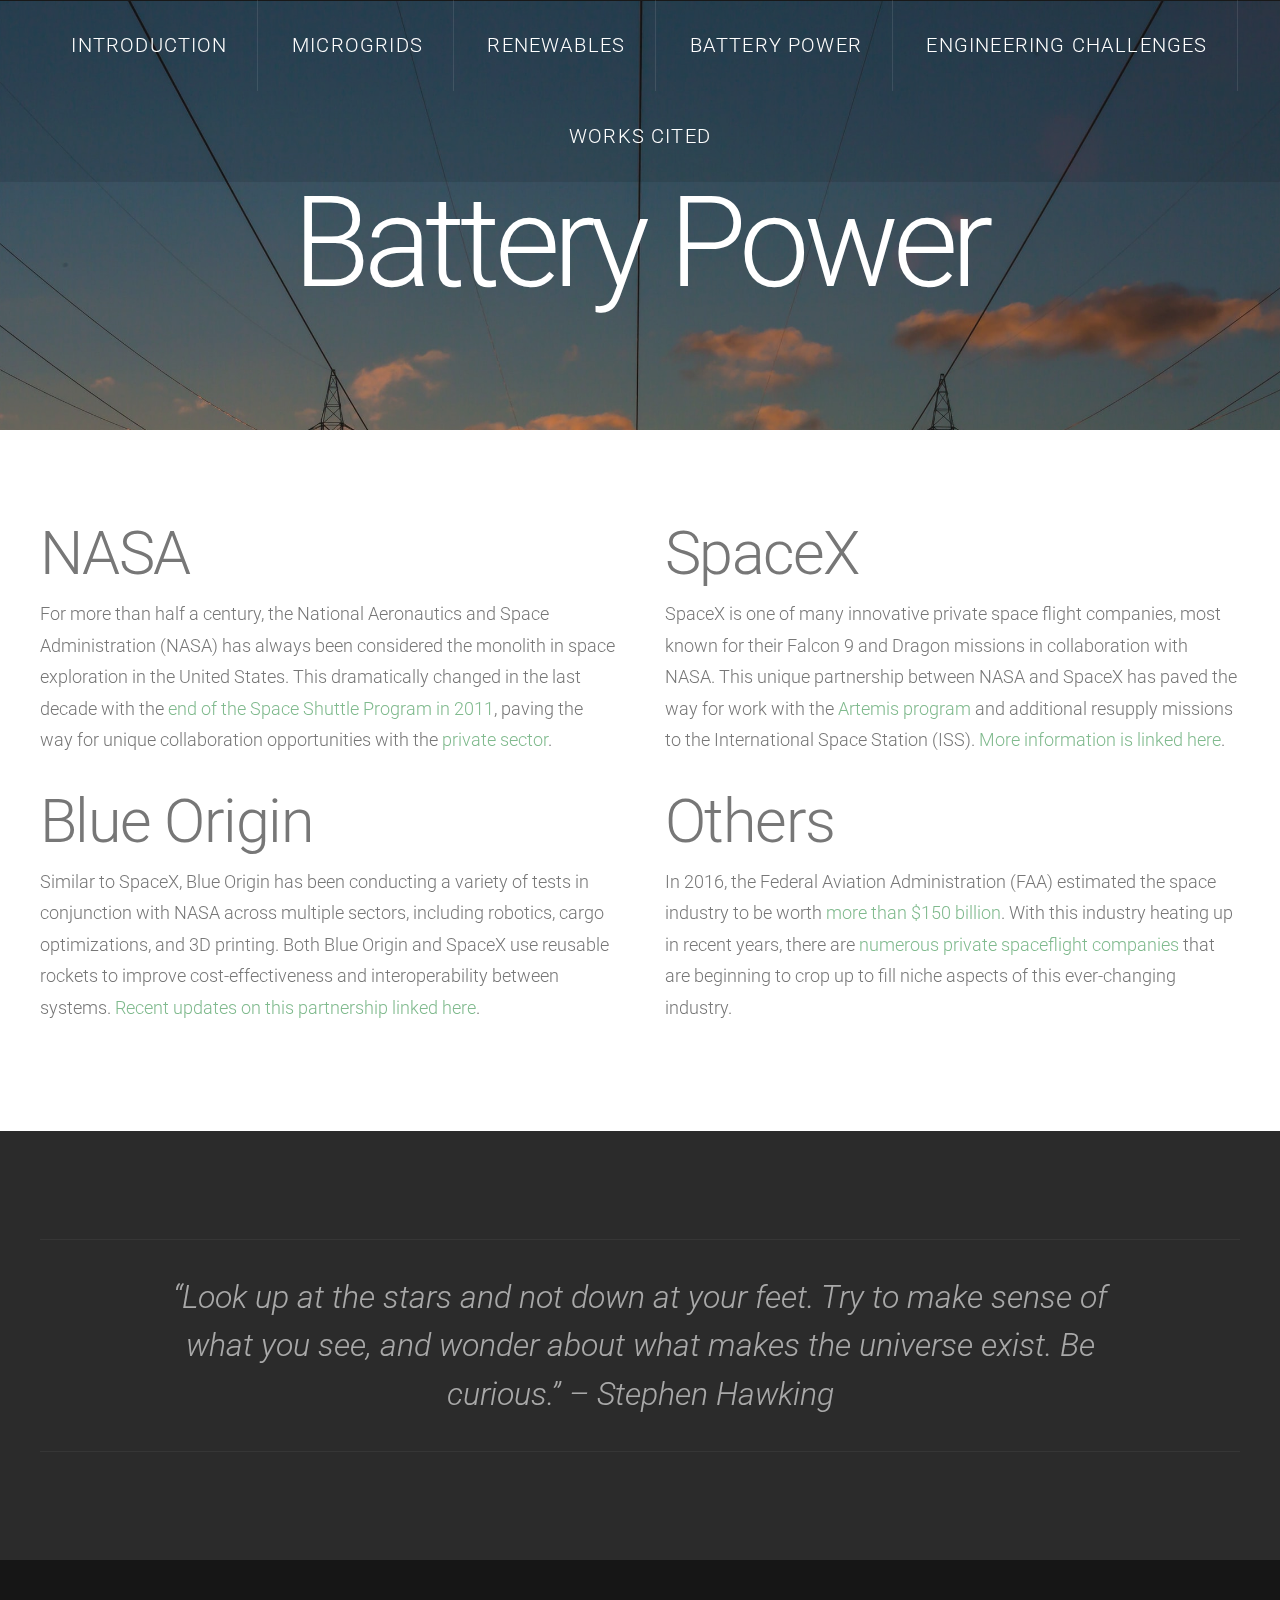
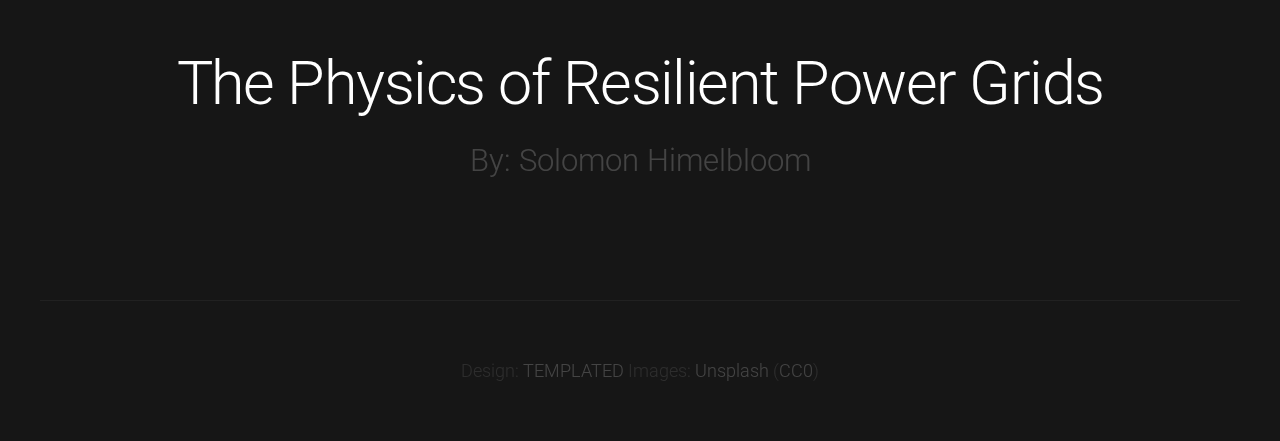
==== battery-power.html @ cf0d6ac6 "refactor: website navigation & page titles" ====
<!DOCTYPE HTML>
<!--
	Linear by TEMPLATED
    templated.co @templatedco
    Released for free under the Creative Commons Attribution 3.0 license (templated.co/license)
-->
<html>
	<head>
		<title>Battery Power</title>
		<meta http-equiv="content-type" content="text/html; charset=utf-8" />
		<meta name="description" content="" />
		<meta name="keywords" content="" />
		<link href='http://fonts.googleapis.com/css?family=Roboto:400,100,300,700,500,900' rel='stylesheet' type='text/css'>
		<script src="http://ajax.googleapis.com/ajax/libs/jquery/1.11.0/jquery.min.js"></script>
		<script src="js/skel.min.js"></script>
		<script src="js/skel-panels.min.js"></script>
		<script src="js/init.js"></script>
		<noscript>
			<link rel="stylesheet" href="css/skel-noscript.css" />
			<link rel="stylesheet" href="css/style.css" />
			<link rel="stylesheet" href="css/style-desktop.css" />
		</noscript>
	</head>
	<body>

	<!-- Header -->
		<div id="header">
			<div id="nav-wrapper"> 
				<!-- Nav -->
				<nav id="nav">
					<ul>
						<li><a href="index.html">Introduction</a></li>
						<li><a href="microgrids.html">Microgrids</a></li>
						<li><a href="renewables.html">Renewables</a></li>
						<li class="active"><a href="battery-power.html">Battery Power</a></li>
						<li><a href="engineering-challenges.html">Engineering Challenges</a></li>
						<li><a href="works-cited.html">Works Cited</a></li>
					</ul>
				</nav>
			</div>
			<div class="container"> 
				
				<!-- Logo -->
				<div id="logo">
					<h1><a href="#">Battery Power</a></h1>
					<!-- <span class="tag">By TEMPLATED</span> -->
				</div>
			</div>
		</div>
	<!-- Header --> 

	<!-- Main -->
	<div id="main">
		<div id="content" class="container">

			<div class="row">
				<section class="6u">
					<header>
						<h2><a href="https://www.nasa.gov/">NASA</a></h2>
					</header>
					<p>For more than half a century, the National Aeronautics and Space Administration (NASA) has always been considered the monolith in space exploration in the United States. This dramatically changed in the last decade with the <a href="https://www.space.com/12804-nasa-space-shuttle-program-officially-ends.html">end of the Space Shuttle Program in 2011</a>, paving the way for unique collaboration opportunities with the <a href="https://www.space.com/42113-nasa-future-private-spaceflight.html">private sector</a>.</p>
				</section>				
				<section class="6u">
					<header>
						<h2><a href="https://www.spacex.com/">SpaceX</a></h2>
					</header>
					<p>SpaceX is one of many innovative private space flight companies, most known for their Falcon 9 and Dragon missions in collaboration with NASA. This unique partnership between NASA and SpaceX has paved the way for work with the <a href="https://www.nasa.gov/specials/artemis/">Artemis program</a> and additional resupply missions to the International Space Station (ISS). <a href="https://scifli.larc.nasa.gov/past-missions/spacex-collaboration/">More information is linked here</a>.</p>
				</section>				
			</div>

			<div class="row">
				<section class="6u">
					<header>
						<h2><a href="https://www.blueorigin.com/">Blue Origin</a></h2>
					</header>
					<p>Similar to SpaceX, Blue Origin has been conducting a variety of tests in conjunction with NASA across multiple sectors, including robotics, cargo optimizations, and 3D printing. Both Blue Origin and SpaceX use reusable rockets to improve cost-effectiveness and interoperability between systems. <a href="https://techcrunch.com/2020/11/09/nasa-partners-with-spacex-rocket-lab-blue-origin-and-others-for-test-flights-and-research/">Recent updates on this partnership linked here</a>.</p>
				</section>				
				<section class="6u">
					<header>
						<h2><a href="https://en.wikipedia.org/wiki/List_of_private_spaceflight_companies">Others</a></h2>
					</header>
					<p> In 2016, the Federal Aviation Administration (FAA) estimated the space industry to be worth <a href="https://apps.bea.gov/scb/2019/12-december/1219-commercial-space.htm">more than $150 billion</a>. With this industry heating up in recent years, there are <a href="https://en.wikipedia.org/wiki/List_of_private_spaceflight_companies">numerous private spaceflight companies</a> that are beginning to crop up to fill niche aspects of this ever-changing industry.</p>
				</section>				
			</div>
		
		</div>
	</div>

	<!-- Tweet -->
		<div id="tweet">
			<div class="container">
				<section>
					<blockquote>&ldquo;Look up at the stars and not down at your feet. Try to make sense of what you see, and wonder about what makes the universe exist. Be curious.&rdquo; – Stephen Hawking</blockquote>
				</section>
			</div>
		</div>
	<!-- /Tweet -->

	<!-- Footer -->
		<div id="footer">
			<div class="container">
				<section>
					<header>
						<h2>The Physics of Resilient Power Grids</h2>
						<span class="byline">By: Solomon Himelbloom</span>
					</header>
				</section>
			</div>
		</div>
	<!-- /Footer -->

	<!-- Copyright -->
		<div id="copyright">
			<div class="container">
				Design: <a href="http://templated.co">TEMPLATED</a> Images: <a href="http://unsplash.com">Unsplash</a> (<a href="http://unsplash.com/cc0">CC0</a>)
			</div>
		</div>


	</body>
</html>
---- css/skel-noscript.css ----
/* Resets (http://meyerweb.com/eric/tools/css/reset/ | v2.0 | 20110126 | License: none (public domain)) */

	html,body,div,span,applet,object,iframe,h1,h2,h3,h4,h5,h6,p,blockquote,pre,a,abbr,acronym,address,big,cite,code,del,dfn,em,img,ins,kbd,q,s,samp,small,strike,strong,sub,sup,tt,var,b,u,i,center,dl,dt,dd,ol,ul,li,fieldset,form,label,legend,table,caption,tbody,tfoot,thead,tr,th,td,article,aside,canvas,details,embed,figure,figcaption,footer,header,hgroup,menu,nav,output,ruby,section,summary,time,mark,audio,video{margin:0;padding:0;border:0;font-size:100%;font:inherit;vertical-align:baseline;}article,aside,details,figcaption,figure,footer,header,hgroup,menu,nav,section{display:block;}body{line-height:1;}ol,ul{list-style:none;}blockquote,q{quotes:none;}blockquote:before,blockquote:after,q:before,q:after{content:'';content:none;}table{border-collapse:collapse;border-spacing:0;}body{-webkit-text-size-adjust:none}

/* Box Model */

	*, *:before, *:after {
		-moz-box-sizing: border-box;
		-webkit-box-sizing: border-box;
		-o-box-sizing: border-box;
		-ms-box-sizing: border-box;
		box-sizing: border-box;
	}

/* Container */

	body {
		min-width: 1200px;
	}

	.container {
		width: 1200px;
		margin-left: auto;
		margin-right: auto;
	}

	/* Modifiers */
	
		.container.small {
			width: 900px;
		}

		.container.big {
			width: 100%;
			max-width: 1500px;
			min-width: 1200px;
		}

/* Grid */

	/* Cells */

		.\31 2u { width: 100% }
		.\31 1u { width: 91.6666666667% }
		.\31 0u { width: 83.3333333333% }
		.\39 u { width: 75% }
		.\38 u { width: 66.6666666667% }
		.\37 u { width: 58.3333333333% }
		.\36 u { width: 50% }
		.\35 u { width: 41.6666666667% }
		.\34 u { width: 33.3333333333% }
		.\33 u { width: 25% }
		.\32 u { width: 16.6666666667% }
		.\31 u { width: 8.3333333333% }
		.\-11u { margin-left: 91.6666666667% }
		.\-10u { margin-left: 83.3333333333% }
		.\-9u { margin-left: 75% }
		.\-8u { margin-left: 66.6666666667% }
		.\-7u { margin-left: 58.3333333333% }
		.\-6u { margin-left: 50% }
		.\-5u { margin-left: 41.6666666667% }
		.\-4u { margin-left: 33.3333333333% }
		.\-3u { margin-left: 25% }
		.\-2u { margin-left: 16.6666666667% }
		.\-1u { margin-left: 8.3333333333% }

		.row > * {
			padding: 50px 0 0 50px;
			float: left;
			-moz-box-sizing: border-box;
			-webkit-box-sizing: border-box;
			-o-box-sizing: border-box;
			-ms-box-sizing: border-box;
			box-sizing: border-box;
		}

		.row + .row > * {
			padding-top: 50px;
		}

		.row {
			margin-left: -50px;
		}

	/* Rows */

		.row:after {
			content: '';
			display: block;
			clear: both;
			height: 0;
		}

		.row:first-child > * {
			padding-top: 0;
		}

		.row > * {
			padding-top: 0;
		}

		/* Modifiers */

			/* Flush */

				.row.flush {
					margin-left: 0;
				}

				.row.flush > * {
					padding: 0 !important;
				}

			/* Quarter */

				.row.quarter > * {
					padding: 12.5px 0 0 12.5px;
				}

				.row.quarter + .row.quarter > * {
					padding-top: 12.5px;
				}

				.row.quarter {
					margin-left: -12.5px;
				}

			/* Half */

				.row.half > * {
					padding: 25px 0 0 25px;
				}

				.row.half + .row.half > * {
					padding-top: 25px;
				}

				.row.half {
					margin-left: -25px;
				}

			/* One and (a) Half */

				.row.oneandhalf > * {
					padding: 75px 0 0 75px;
				}

				.row.oneandhalf + .row.oneandhalf > * {
					padding-top: 75px;
				}

				.row.oneandhalf {
					margin-left: -75px;
				}

			/* Double */

				.row.double > * {
					padding: 100px 0 0 100px;
				}

				.row.double + .row.double > * {
					padding-top: 100px;
				}

				.row.double {
					margin-left: -100px;
				}
---- css/style.css ----
/*
	Linear by TEMPLATED
    templated.co @templatedco
    Released for free under the Creative Commons Attribution 3.0 license (templated.co/license)
*/

@charset 'UTF-8';

@font-face{font-family:'FontAwesome';src:url('font/fontawesome-webfont.eot?v=4.0.1');src:url('font/fontawesome-webfont.eot?#iefix&v=4.0.1') format('embedded-opentype'),url('font/fontawesome-webfont.woff?v=4.0.1') format('woff'),url('font/fontawesome-webfont.ttf?v=4.0.1') format('truetype'),url('font/fontawesome-webfont.svg?v=4.0.1#fontawesomeregular') format('svg');font-weight:normal;font-style:normal}

/*********************************************************************************/
/* Basic                                                                         */
/*********************************************************************************/

	body
	{
		margin: 0;
		padding: 0;
		background: #161616;
	}

	body,input,textarea,select
	{
		font-family: 'Roboto', sans-serif;
		font-size: 13.5pt;
		font-weight: 300;
		line-height: 1.75em;
		color: #777;
	}

	h1,h2,h3,h4,h5,h6
	{
		font-weight: 300;
		color: #777;
	}
	
		h2
		{
			letter-spacing: -0.025em;
		}
	
		h1 a, h2 a, h3 a, h4 a, h5 a, h6 a
		{
			color: inherit;
			text-decoration: none;
		}
		
	strong, b
	{
		font-weight: 500;
		color: #000000;
	}
	
	em, i
	{
		font-style: italic;
	}

	a
	{
		text-decoration: none;
		color: #80BA8E;
	}
	
	a:hover
	{
		text-decoration: underline;
	}

	sub
	{
		position: relative;
		top: 0.5em;
		font-size: 0.8em;
	}
	
	sup
	{
		position: relative;
		top: -0.5em;
		font-size: 0.8em;
	}
	
	hr
	{
		border: 0;
		border-top: solid 1px #ddd;
		margin: 6em 0 0 0;
		padding: 6em 0 0 0;
	}
	
	blockquote
	{
		border-left: solid 0.5em #ddd;
		padding: 1em 0 1em 2em;
		font-style: italic;
	}
	
	p, ul, ol, dl, table
	{
		margin-bottom: 1em;
		font-size: 13.5pt;
	}

	header
	{
		margin-bottom: 1.6em;
	}
	
		header h2
		{
		}

		header .byline
		{
			display: block;
			margin: 1.5em 0 0 0;
			padding: 0 0 0.5em 0;
		}
		
	footer
	{
		margin-top: 1em;
	}

	br.clear
	{
		clear: both;
	}

	.pennant
	{
		color: #bbb;
	}

	/* Sections/Articles */
	
		section,
		article
		{
			margin-bottom: 3em;
		}
		
		section > :last-child,
		article > :last-child
		{
			margin-bottom: 0;
		}

		section:last-child,
		article:last-child
		{
			margin-bottom: 0;
		}

		.row > section,
		.row > article
		{
			margin-bottom: 0;
		}

	/* Images */

		.image
		{
			display: inline-block;
		}
		
			.image img
			{
				display: block;
				width: 100%;
			}

			.image.featured
			{
				display: block;
				width: 100%;
				margin: 0 0 2em 0;
			}
			
			.image.full
			{
				display: block;
				width: 100%;
				margin-bottom: 2em;
			}
			
			.image.left
			{
				float: left;
				margin: 0 2em 2em 0;
			}
			
			.image.centered
			{
				display: block;
				margin: 0 0 2em 0;
			}

				.image.centered img
				{
					margin: 0 auto;
					width: auto;
				}

	/* Lists */

		ul.default
		{
			margin: 0;
			padding: 0em 0em 1.5em 0em;
			list-style: none;
		}
		
			ul.default li
			{
				padding: 0.60em 0em;
				font-size: 0.95em;
				border-top: 1px solid;
				border-color: rgba(0,0,0,.1);
			}		
		
			ul.default li:first-child
			{
				padding-top: 0;
				border-top: none;
			}
	
			ul.default {
			}
		
		ul.style li {
			margin: 0;
			padding: 2em 0em 1.5em 0em;
			border-top: 1px solid;
			border-color: rgba(0,0,0,.1);
		}
		
		ul.style li:first-child
		{
			padding-top: 0;
			border-top: none;
		}
		
		ul.style img {
			float: left;
			margin-right: 20px;
		}
		
		ul.style a {
			color: #434343;
		}
		
		ul.style .posted {
			padding: 0em 0em 1em 0em;
			letter-spacing: 1px;
			text-transform: uppercase;
			font-size: 8pt;
			color: #A2A2A2;
		}
		
		ul.style .first {
			padding-top: 0px;
			border-top: none;
		}
							

	/* Buttons */
		
	.button
	{
		position: relative;
		display: inline-block;
		background: #80BA8E;
		padding: 0.8em 2em;
		text-decoration: none !important;
		font-size: 1.2em;
		font-weight: 300;
		color: #FFF !important;
		-moz-transition: color 0.35s ease-in-out, background-color 0.35s ease-in-out;
		-webkit-transition: color 0.35s ease-in-out, background-color 0.35s ease-in-out;
		-o-transition: color 0.35s ease-in-out, background-color 0.35s ease-in-out;
		-ms-transition: color 0.35s ease-in-out, background-color 0.35s ease-in-out;
		transition: color 0.35s ease-in-out, background-color 0.35s ease-in-out;
		text-align: center;
		border-radius: 0.25em;
	}

	.button:hover
	{
		background: #70AA7E;
		color: #FFF !important;
	}

/*********************************************************************************/
/* Icons                                                                         */
/* Powered by Font Awesome by Dave Gandy | http://fontawesome.io                 */
/* Licensed under the SIL OFL 1.1 (font), MIT (CSS)                              */
/*********************************************************************************/

	.fa
	{
		text-decoration: none;
	}

		.fa.solo
		{
		}
		
			.fa.solo span
			{
				display: none;
			}

		.fa:before
		{
			display:inline-block;
			font-family: FontAwesome;
			font-size: 1.25em;
			text-decoration: none;
			font-style: normal;
			font-weight: normal;
			line-height: 1;
			-webkit-font-smoothing:antialiased;
			-moz-osx-font-smoothing:grayscale;
		}

		.fa-lg{font-size:1.3333333333333333em;line-height:.75em;vertical-align:-15%}
		.fa-2x{font-size:2em}
		.fa-3x{font-size:3em}
		.fa-4x{font-size:4em}
		.fa-5x{font-size:5em}
		.fa-fw{width:1.2857142857142858em;text-align:center}
		.fa-ul{padding-left:0;margin-left:2.142857142857143em;list-style-type:none}.fa-ul>li{position:relative}
		.fa-li{position:absolute;left:-2.142857142857143em;width:2.142857142857143em;top:.14285714285714285em;text-align:center}.fa-li.fa-lg{left:-1.8571428571428572em}
		.fa-border{padding:.2em .25em .15em;border:solid .08em #eee;border-radius:.1em}
		.pull-right{float:right}
		.pull-left{float:left}
		.fa.pull-left{margin-right:.3em}
		.fa.pull-right{margin-left:.3em}
		.fa-spin{-webkit-animation:spin 2s infinite linear;-moz-animation:spin 2s infinite linear;-o-animation:spin 2s infinite linear;animation:spin 2s infinite linear}
		@-moz-keyframes spin{0%{-moz-transform:rotate(0deg)} 100%{-moz-transform:rotate(359deg)}}@-webkit-keyframes spin{0%{-webkit-transform:rotate(0deg)} 100%{-webkit-transform:rotate(359deg)}}@-o-keyframes spin{0%{-o-transform:rotate(0deg)} 100%{-o-transform:rotate(359deg)}}@-ms-keyframes spin{0%{-ms-transform:rotate(0deg)} 100%{-ms-transform:rotate(359deg)}}@keyframes spin{0%{transform:rotate(0deg)} 100%{transform:rotate(359deg)}}.fa-rotate-90{filter:progid:DXImageTransform.Microsoft.BasicImage(rotation=1);-webkit-transform:rotate(90deg);-moz-transform:rotate(90deg);-ms-transform:rotate(90deg);-o-transform:rotate(90deg);transform:rotate(90deg)}
		.fa-rotate-180{filter:progid:DXImageTransform.Microsoft.BasicImage(rotation=2);-webkit-transform:rotate(180deg);-moz-transform:rotate(180deg);-ms-transform:rotate(180deg);-o-transform:rotate(180deg);transform:rotate(180deg)}
		.fa-rotate-270{filter:progid:DXImageTransform.Microsoft.BasicImage(rotation=3);-webkit-transform:rotate(270deg);-moz-transform:rotate(270deg);-ms-transform:rotate(270deg);-o-transform:rotate(270deg);transform:rotate(270deg)}
		.fa-flip-horizontal{filter:progid:DXImageTransform.Microsoft.BasicImage(rotation=0, mirror=1);-webkit-transform:scale(-1, 1);-moz-transform:scale(-1, 1);-ms-transform:scale(-1, 1);-o-transform:scale(-1, 1);transform:scale(-1, 1)}
		.fa-flip-vertical{filter:progid:DXImageTransform.Microsoft.BasicImage(rotation=2, mirror=1);-webkit-transform:scale(1, -1);-moz-transform:scale(1, -1);-ms-transform:scale(1, -1);-o-transform:scale(1, -1);transform:scale(1, -1)}
		.fa-stack{position:relative;display:inline-block;width:2em;height:2em;line-height:2em;vertical-align:middle}
		.fa-stack-1x,.fa-stack-2x{position:absolute;left:0;width:100%;text-align:center}
		.fa-stack-1x{line-height:inherit}
		.fa-stack-2x{font-size:2em}
		.fa-inverse{color:#fff}
		.fa-glass:before{content:"\f000"}
		.fa-music:before{content:"\f001"}
		.fa-search:before{content:"\f002"}
		.fa-envelope-o:before{content:"\f003"}
		.fa-heart:before{content:"\f004"}
		.fa-star:before{content:"\f005"}
		.fa-star-o:before{content:"\f006"}
		.fa-user:before{content:"\f007"}
		.fa-film:before{content:"\f008"}
		.fa-th-large:before{content:"\f009"}
		.fa-th:before{content:"\f00a"}
		.fa-th-list:before{content:"\f00b"}
		.fa-check:before{content:"\f00c"}
		.fa-times:before{content:"\f00d"}
		.fa-search-plus:before{content:"\f00e"}
		.fa-search-minus:before{content:"\f010"}
		.fa-power-off:before{content:"\f011"}
		.fa-signal:before{content:"\f012"}
		.fa-gear:before,.fa-cog:before{content:"\f013"}
		.fa-trash-o:before{content:"\f014"}
		.fa-home:before{content:"\f015"}
		.fa-file-o:before{content:"\f016"}
		.fa-clock-o:before{content:"\f017"}
		.fa-road:before{content:"\f018"}
		.fa-download:before{content:"\f019"}
		.fa-arrow-circle-o-down:before{content:"\f01a"}
		.fa-arrow-circle-o-up:before{content:"\f01b"}
		.fa-inbox:before{content:"\f01c"}
		.fa-play-circle-o:before{content:"\f01d"}
		.fa-rotate-right:before,.fa-repeat:before{content:"\f01e"}
		.fa-refresh:before{content:"\f021"}
		.fa-list-alt:before{content:"\f022"}
		.fa-lock:before{content:"\f023"}
		.fa-flag:before{content:"\f024"}
		.fa-headphones:before{content:"\f025"}
		.fa-volume-off:before{content:"\f026"}
		.fa-volume-down:before{content:"\f027"}
		.fa-volume-up:before{content:"\f028"}
		.fa-qrcode:before{content:"\f029"}
		.fa-barcode:before{content:"\f02a"}
		.fa-tag:before{content:"\f02b"}
		.fa-tags:before{content:"\f02c"}
		.fa-book:before{content:"\f02d"}
		.fa-bookmark:before{content:"\f02e"}
		.fa-print:before{content:"\f02f"}
		.fa-camera:before{content:"\f030"}
		.fa-font:before{content:"\f031"}
		.fa-bold:before{content:"\f032"}
		.fa-italic:before{content:"\f033"}
		.fa-text-height:before{content:"\f034"}
		.fa-text-width:before{content:"\f035"}
		.fa-align-left:before{content:"\f036"}
		.fa-align-center:before{content:"\f037"}
		.fa-align-right:before{content:"\f038"}
		.fa-align-justify:before{content:"\f039"}
		.fa-list:before{content:"\f03a"}
		.fa-dedent:before,.fa-outdent:before{content:"\f03b"}
		.fa-indent:before{content:"\f03c"}
		.fa-video-camera:before{content:"\f03d"}
		.fa-picture-o:before{content:"\f03e"}
		.fa-pencil:before{content:"\f040"}
		.fa-map-marker:before{content:"\f041"}
		.fa-adjust:before{content:"\f042"}
		.fa-tint:before{content:"\f043"}
		.fa-edit:before,.fa-pencil-square-o:before{content:"\f044"}
		.fa-share-square-o:before{content:"\f045"}
		.fa-check-square-o:before{content:"\f046"}
		.fa-move:before{content:"\f047"}
		.fa-step-backward:before{content:"\f048"}
		.fa-fast-backward:before{content:"\f049"}
		.fa-backward:before{content:"\f04a"}
		.fa-play:before{content:"\f04b"}
		.fa-pause:before{content:"\f04c"}
		.fa-stop:before{content:"\f04d"}
		.fa-forward:before{content:"\f04e"}
		.fa-fast-forward:before{content:"\f050"}
		.fa-step-forward:before{content:"\f051"}
		.fa-eject:before{content:"\f052"}
		.fa-chevron-left:before{content:"\f053"}
		.fa-chevron-right:before{content:"\f054"}
		.fa-plus-circle:before{content:"\f055"}
		.fa-minus-circle:before{content:"\f056"}
		.fa-times-circle:before{content:"\f057"}
		.fa-check-circle:before{content:"\f058"}
		.fa-question-circle:before{content:"\f059"}
		.fa-info-circle:before{content:"\f05a"}
		.fa-crosshairs:before{content:"\f05b"}
		.fa-times-circle-o:before{content:"\f05c"}
		.fa-check-circle-o:before{content:"\f05d"}
		.fa-ban:before{content:"\f05e"}
		.fa-arrow-left:before{content:"\f060"}
		.fa-arrow-right:before{content:"\f061"}
		.fa-arrow-up:before{content:"\f062"}
		.fa-arrow-down:before{content:"\f063"}
		.fa-mail-forward:before,.fa-share:before{content:"\f064"}
		.fa-resize-full:before{content:"\f065"}
		.fa-resize-small:before{content:"\f066"}
		.fa-plus:before{content:"\f067"}
		.fa-minus:before{content:"\f068"}
		.fa-asterisk:before{content:"\f069"}
		.fa-exclamation-circle:before{content:"\f06a"}
		.fa-gift:before{content:"\f06b"}
		.fa-leaf:before{content:"\f06c"}
		.fa-fire:before{content:"\f06d"}
		.fa-eye:before{content:"\f06e"}
		.fa-eye-slash:before{content:"\f070"}
		.fa-warning:before,.fa-exclamation-triangle:before{content:"\f071"}
		.fa-plane:before{content:"\f072"}
		.fa-calendar:before{content:"\f073"}
		.fa-random:before{content:"\f074"}
		.fa-comment:before{content:"\f075"}
		.fa-magnet:before{content:"\f076"}
		.fa-chevron-up:before{content:"\f077"}
		.fa-chevron-down:before{content:"\f078"}
		.fa-retweet:before{content:"\f079"}
		.fa-shopping-cart:before{content:"\f07a"}
		.fa-folder:before{content:"\f07b"}
		.fa-folder-open:before{content:"\f07c"}
		.fa-resize-vertical:before{content:"\f07d"}
		.fa-resize-horizontal:before{content:"\f07e"}
		.fa-bar-chart-o:before{content:"\f080"}
		.fa-twitter-square:before{content:"\f081"}
		.fa-facebook-square:before{content:"\f082"}
		.fa-camera-retro:before{content:"\f083"}
		.fa-key:before{content:"\f084"}
		.fa-gears:before,.fa-cogs:before{content:"\f085"}
		.fa-comments:before{content:"\f086"}
		.fa-thumbs-o-up:before{content:"\f087"}
		.fa-thumbs-o-down:before{content:"\f088"}
		.fa-star-half:before{content:"\f089"}
		.fa-heart-o:before{content:"\f08a"}
		.fa-sign-out:before{content:"\f08b"}
		.fa-linkedin-square:before{content:"\f08c"}
		.fa-thumb-tack:before{content:"\f08d"}
		.fa-external-link:before{content:"\f08e"}
		.fa-sign-in:before{content:"\f090"}
		.fa-trophy:before{content:"\f091"}
		.fa-github-square:before{content:"\f092"}
		.fa-upload:before{content:"\f093"}
		.fa-lemon-o:before{content:"\f094"}
		.fa-phone:before{content:"\f095"}
		.fa-square-o:before{content:"\f096"}
		.fa-bookmark-o:before{content:"\f097"}
		.fa-phone-square:before{content:"\f098"}
		.fa-twitter:before{content:"\f099"}
		.fa-facebook:before{content:"\f09a"}
		.fa-github:before{content:"\f09b"}
		.fa-unlock:before{content:"\f09c"}
		.fa-credit-card:before{content:"\f09d"}
		.fa-rss:before{content:"\f09e"}
		.fa-hdd-o:before{content:"\f0a0"}
		.fa-bullhorn:before{content:"\f0a1"}
		.fa-bell:before{content:"\f0f3"}
		.fa-certificate:before{content:"\f0a3"}
		.fa-hand-o-right:before{content:"\f0a4"}
		.fa-hand-o-left:before{content:"\f0a5"}
		.fa-hand-o-up:before{content:"\f0a6"}
		.fa-hand-o-down:before{content:"\f0a7"}
		.fa-arrow-circle-left:before{content:"\f0a8"}
		.fa-arrow-circle-right:before{content:"\f0a9"}
		.fa-arrow-circle-up:before{content:"\f0aa"}
		.fa-arrow-circle-down:before{content:"\f0ab"}
		.fa-globe:before{content:"\f0ac"}
		.fa-wrench:before{content:"\f0ad"}
		.fa-tasks:before{content:"\f0ae"}
		.fa-filter:before{content:"\f0b0"}
		.fa-briefcase:before{content:"\f0b1"}
		.fa-fullscreen:before{content:"\f0b2"}
		.fa-group:before{content:"\f0c0"}
		.fa-chain:before,.fa-link:before{content:"\f0c1"}
		.fa-cloud:before{content:"\f0c2"}
		.fa-flask:before{content:"\f0c3"}
		.fa-cut:before,.fa-scissors:before{content:"\f0c4"}
		.fa-copy:before,.fa-files-o:before{content:"\f0c5"}
		.fa-paperclip:before{content:"\f0c6"}
		.fa-save:before,.fa-floppy-o:before{content:"\f0c7"}
		.fa-square:before{content:"\f0c8"}
		.fa-reorder:before{content:"\f0c9"}
		.fa-list-ul:before{content:"\f0ca"}
		.fa-list-ol:before{content:"\f0cb"}
		.fa-strikethrough:before{content:"\f0cc"}
		.fa-underline:before{content:"\f0cd"}
		.fa-table:before{content:"\f0ce"}
		.fa-magic:before{content:"\f0d0"}
		.fa-truck:before{content:"\f0d1"}
		.fa-pinterest:before{content:"\f0d2"}
		.fa-pinterest-square:before{content:"\f0d3"}
		.fa-google-plus-square:before{content:"\f0d4"}
		.fa-google-plus:before{content:"\f0d5"}
		.fa-money:before{content:"\f0d6"}
		.fa-caret-down:before{content:"\f0d7"}
		.fa-caret-up:before{content:"\f0d8"}
		.fa-caret-left:before{content:"\f0d9"}
		.fa-caret-right:before{content:"\f0da"}
		.fa-columns:before{content:"\f0db"}
		.fa-unsorted:before,.fa-sort:before{content:"\f0dc"}
		.fa-sort-down:before,.fa-sort-asc:before{content:"\f0dd"}
		.fa-sort-up:before,.fa-sort-desc:before{content:"\f0de"}
		.fa-envelope:before{content:"\f0e0"}
		.fa-linkedin:before{content:"\f0e1"}
		.fa-rotate-left:before,.fa-undo:before{content:"\f0e2"}
		.fa-legal:before,.fa-gavel:before{content:"\f0e3"}
		.fa-dashboard:before,.fa-tachometer:before{content:"\f0e4"}
		.fa-comment-o:before{content:"\f0e5"}
		.fa-comments-o:before{content:"\f0e6"}
		.fa-flash:before,.fa-bolt:before{content:"\f0e7"}
		.fa-sitemap:before{content:"\f0e8"}
		.fa-umbrella:before{content:"\f0e9"}
		.fa-paste:before,.fa-clipboard:before{content:"\f0ea"}
		.fa-lightbulb-o:before{content:"\f0eb"}
		.fa-exchange:before{content:"\f0ec"}
		.fa-cloud-download:before{content:"\f0ed"}
		.fa-cloud-upload:before{content:"\f0ee"}
		.fa-user-md:before{content:"\f0f0"}
		.fa-stethoscope:before{content:"\f0f1"}
		.fa-suitcase:before{content:"\f0f2"}
		.fa-bell-o:before{content:"\f0a2"}
		.fa-coffee:before{content:"\f0f4"}
		.fa-cutlery:before{content:"\f0f5"}
		.fa-file-text-o:before{content:"\f0f6"}
		.fa-building:before{content:"\f0f7"}
		.fa-hospital:before{content:"\f0f8"}
		.fa-ambulance:before{content:"\f0f9"}
		.fa-medkit:before{content:"\f0fa"}
		.fa-fighter-jet:before{content:"\f0fb"}
		.fa-beer:before{content:"\f0fc"}
		.fa-h-square:before{content:"\f0fd"}
		.fa-plus-square:before{content:"\f0fe"}
		.fa-angle-double-left:before{content:"\f100"}
		.fa-angle-double-right:before{content:"\f101"}
		.fa-angle-double-up:before{content:"\f102"}
		.fa-angle-double-down:before{content:"\f103"}
		.fa-angle-left:before{content:"\f104"}
		.fa-angle-right:before{content:"\f105"}
		.fa-angle-up:before{content:"\f106"}
		.fa-angle-down:before{content:"\f107"}
		.fa-desktop:before{content:"\f108"}
		.fa-laptop:before{content:"\f109"}
		.fa-tablet:before{content:"\f10a"}
		.fa-mobile-phone:before,.fa-mobile:before{content:"\f10b"}
		.fa-circle-o:before{content:"\f10c"}
		.fa-quote-left:before{content:"\f10d"}
		.fa-quote-right:before{content:"\f10e"}
		.fa-spinner:before{content:"\f110"}
		.fa-circle:before{content:"\f111"}
		.fa-mail-reply:before,.fa-reply:before{content:"\f112"}
		.fa-github-alt:before{content:"\f113"}
		.fa-folder-o:before{content:"\f114"}
		.fa-folder-open-o:before{content:"\f115"}
		.fa-expand-o:before{content:"\f116"}
		.fa-collapse-o:before{content:"\f117"}
		.fa-smile-o:before{content:"\f118"}
		.fa-frown-o:before{content:"\f119"}
		.fa-meh-o:before{content:"\f11a"}
		.fa-gamepad:before{content:"\f11b"}
		.fa-keyboard-o:before{content:"\f11c"}
		.fa-flag-o:before{content:"\f11d"}
		.fa-flag-checkered:before{content:"\f11e"}
		.fa-terminal:before{content:"\f120"}
		.fa-code:before{content:"\f121"}
		.fa-reply-all:before{content:"\f122"}
		.fa-mail-reply-all:before{content:"\f122"}
		.fa-star-half-empty:before,.fa-star-half-full:before,.fa-star-half-o:before{content:"\f123"}
		.fa-location-arrow:before{content:"\f124"}
		.fa-crop:before{content:"\f125"}
		.fa-code-fork:before{content:"\f126"}
		.fa-unlink:before,.fa-chain-broken:before{content:"\f127"}
		.fa-question:before{content:"\f128"}
		.fa-info:before{content:"\f129"}
		.fa-exclamation:before{content:"\f12a"}
		.fa-superscript:before{content:"\f12b"}
		.fa-subscript:before{content:"\f12c"}
		.fa-eraser:before{content:"\f12d"}
		.fa-puzzle-piece:before{content:"\f12e"}
		.fa-microphone:before{content:"\f130"}
		.fa-microphone-slash:before{content:"\f131"}
		.fa-shield:before{content:"\f132"}
		.fa-calendar-o:before{content:"\f133"}
		.fa-fire-extinguisher:before{content:"\f134"}
		.fa-rocket:before{content:"\f135"}
		.fa-maxcdn:before{content:"\f136"}
		.fa-chevron-circle-left:before{content:"\f137"}
		.fa-chevron-circle-right:before{content:"\f138"}
		.fa-chevron-circle-up:before{content:"\f139"}
		.fa-chevron-circle-down:before{content:"\f13a"}
		.fa-html5:before{content:"\f13b"}
		.fa-css3:before{content:"\f13c"}
		.fa-anchor:before{content:"\f13d"}
		.fa-unlock-o:before{content:"\f13e"}
		.fa-bullseye:before{content:"\f140"}
		.fa-ellipsis-horizontal:before{content:"\f141"}
		.fa-ellipsis-vertical:before{content:"\f142"}
		.fa-rss-square:before{content:"\f143"}
		.fa-play-circle:before{content:"\f144"}
		.fa-ticket:before{content:"\f145"}
		.fa-minus-square:before{content:"\f146"}
		.fa-minus-square-o:before{content:"\f147"}
		.fa-level-up:before{content:"\f148"}
		.fa-level-down:before{content:"\f149"}
		.fa-check-square:before{content:"\f14a"}
		.fa-pencil-square:before{content:"\f14b"}
		.fa-external-link-square:before{content:"\f14c"}
		.fa-share-square:before{content:"\f14d"}
		.fa-compass:before{content:"\f14e"}
		.fa-toggle-down:before,.fa-caret-square-o-down:before{content:"\f150"}
		.fa-toggle-up:before,.fa-caret-square-o-up:before{content:"\f151"}
		.fa-toggle-right:before,.fa-caret-square-o-right:before{content:"\f152"}
		.fa-euro:before,.fa-eur:before{content:"\f153"}
		.fa-gbp:before{content:"\f154"}
		.fa-dollar:before,.fa-usd:before{content:"\f155"}
		.fa-rupee:before,.fa-inr:before{content:"\f156"}
		.fa-cny:before,.fa-rmb:before,.fa-yen:before,.fa-jpy:before{content:"\f157"}
		.fa-ruble:before,.fa-rouble:before,.fa-rub:before{content:"\f158"}
		.fa-won:before,.fa-krw:before{content:"\f159"}
		.fa-bitcoin:before,.fa-btc:before{content:"\f15a"}
		.fa-file:before{content:"\f15b"}
		.fa-file-text:before{content:"\f15c"}
		.fa-sort-alpha-asc:before{content:"\f15d"}
		.fa-sort-alpha-desc:before{content:"\f15e"}
		.fa-sort-amount-asc:before{content:"\f160"}
		.fa-sort-amount-desc:before{content:"\f161"}
		.fa-sort-numeric-asc:before{content:"\f162"}
		.fa-sort-numeric-desc:before{content:"\f163"}
		.fa-thumbs-up:before{content:"\f164"}
		.fa-thumbs-down:before{content:"\f165"}
		.fa-youtube-square:before{content:"\f166"}
		.fa-youtube:before{content:"\f167"}
		.fa-xing:before{content:"\f168"}
		.fa-xing-square:before{content:"\f169"}
		.fa-youtube-play:before{content:"\f16a"}
		.fa-dropbox:before{content:"\f16b"}
		.fa-stack-overflow:before{content:"\f16c"}
		.fa-instagram:before{content:"\f16d"}
		.fa-flickr:before{content:"\f16e"}
		.fa-adn:before{content:"\f170"}
		.fa-bitbucket:before{content:"\f171"}
		.fa-bitbucket-square:before{content:"\f172"}
		.fa-tumblr:before{content:"\f173"}
		.fa-tumblr-square:before{content:"\f174"}
		.fa-long-arrow-down:before{content:"\f175"}
		.fa-long-arrow-up:before{content:"\f176"}
		.fa-long-arrow-left:before{content:"\f177"}
		.fa-long-arrow-right:before{content:"\f178"}
		.fa-apple:before{content:"\f179"}
		.fa-windows:before{content:"\f17a"}
		.fa-android:before{content:"\f17b"}
		.fa-linux:before{content:"\f17c"}
		.fa-dribbble:before{content:"\f17d"}
		.fa-skype:before{content:"\f17e"}
		.fa-foursquare:before{content:"\f180"}
		.fa-trello:before{content:"\f181"}
		.fa-female:before{content:"\f182"}
		.fa-male:before{content:"\f183"}
		.fa-gittip:before{content:"\f184"}
		.fa-sun-o:before{content:"\f185"}
		.fa-moon-o:before{content:"\f186"}
		.fa-archive:before{content:"\f187"}
		.fa-bug:before{content:"\f188"}
		.fa-vk:before{content:"\f189"}
		.fa-weibo:before{content:"\f18a"}
		.fa-renren:before{content:"\f18b"}
		.fa-pagelines:before{content:"\f18c"}
		.fa-stack-exchange:before{content:"\f18d"}
		.fa-arrow-circle-o-right:before{content:"\f18e"}
		.fa-arrow-circle-o-left:before{content:"\f190"}
		.fa-toggle-left:before,.fa-caret-square-o-left:before{content:"\f191"}
		.fa-dot-circle-o:before{content:"\f192"}
		.fa-wheelchair:before{content:"\f193"}
		.fa-vimeo-square:before{content:"\f194"}
		.fa-turkish-lira:before,.fa-try:before{content:"\f195"}
		.fa-fax:before{content:"\f1ac"}
		.fa-share-alt:before{content:"\f1e0"}
		.fa-cubes:before{content:"\f1b3"}

/*********************************************************************************/
/* Social Icon Styles                                                            */
/*********************************************************************************/

	ul.contact
	{
		padding: 1.5em 0 0 0;
		list-style: none;
		cursor: default;
	}
	
	ul.contact li
	{
		display: inline-block;
		margin: 0 1em;
	}
	
	ul.contact li span
	{
		display: none;
		margin: 0;
		padding: 0;
	}
	
	ul.contact li a
	{
		color: inherit;
		font-size: 1.75em;
		display: inline-block;
		-moz-transition: color 0.35s ease-in-out, background-color 0.35s ease-in-out;
		-webkit-transition: color 0.35s ease-in-out, background-color 0.35s ease-in-out;
		-o-transition: color 0.35s ease-in-out, background-color 0.35s ease-in-out;
		-ms-transition: color 0.35s ease-in-out, background-color 0.35s ease-in-out;
		transition: color 0.35s ease-in-out, background-color 0.35s ease-in-out;
	}
	
	ul.contact li a:hover
	{
		color: #fff;
	}

/*********************************************************************************/
/* Header                                                                        */
/*********************************************************************************/

	#header
	{
		position: relative;
		background: url(../images/power-header.jpg) no-repeat bottom center;
		background-attachment: fixed;
		background-size: cover;
		text-align: center;
	}
	
		#header:before
		{
			content: '';
			position: absolute;
			left: 0;
			top: 0;
			width: 100%;
			height: 100%;
			background: rgba(64,64,64,0.125);
		}

/*********************************************************************************/
/* Logo                                                                          */
/*********************************************************************************/

	#logo
	{
		position: relative;
		z-index: 1;
	}
	
		#logo h1
		{
			color: #FFF;
		}
	
		#logo a
		{
			display: block;
			text-decoration: none;
			font-weight: 300;
			line-height: 1em;
			font-size: 7em;
			color: #FFF;
			letter-spacing: -0.05em;
			margin: 0 0 0.125em 0;
		}
		
		#logo span
		{
			font-size: 1.4em;
			color: #FFF;
		}

/*********************************************************************************/
/* Nav                                                                           */
/*********************************************************************************/

	#nav
	{
	}

		#nav-wrapper
		{
			background: rgba(0,0,0,.1);
			position: absolute;
			top: 0;
			left: 0;
			width: 100%;
		}
		
		#nav > ul
		{
			margin: 0;
			padding: 0;
			text-align: center;
		}

		#nav > ul > li
		{
			display: inline-block;
			border-right: 1px solid;
			border-color: rgba(255,255,255,.1);
		}
		
			#nav > ul > li:last-child
			{
				padding-right: 0;
				border-right: none;
			}

			#nav > ul > li > a,
			#nav > ul > li > span
			{
				display: inline-block;
				padding: 1.5em 1.5em;
				letter-spacing: 0.06em;
				text-decoration: none;
				text-transform: uppercase;
				font-size: 1.1em;
				outline: 0;
				color: #FFF;
			}

			#nav li.active a
			{
				color: #FFF;
			}

			#nav > ul > li > ul
			{
				display: none;
			}
	
/*********************************************************************************/
/* Main                                                                          */
/*********************************************************************************/

	#main
	{
		position: relative;
		background: #fff;
	}
	
	.homepage #content
	{
		text-align: center;
	}
	
	.homepage #content header h2
	{
	}

	#sidebar h2
	{
		display: block;
		padding-bottom: 0.50em;
	}

/*********************************************************************************/
/* Footer                                                                        */
/*********************************************************************************/
	
	#footer
	{
		position: relative;
		text-align: center;
	}
	
	#footer header h2
	{
		color: #FFF !important;
	}
	
	#footer header .byline
	{
		color: rgba(255,255,255,.2);
	}

/*********************************************************************************/
/* Copyright                                                                     */
/*********************************************************************************/
	
	#copyright
	{
		position: relative;
		text-align: center;
		color: #774535;
	}
	
	#copyright .container
	{
		padding: 3em 0em;
		border-top: 1px solid;
		border-color: rgba(255,255,255,.05);
		color:  rgba(255,255,255,.1);
	}
	
	#copyright a
	{
		text-decoration: none;
		color:  rgba(255,255,255,.2);
	}
	
/*********************************************************************************/
/* Featured                                                                      */
/*********************************************************************************/
	
	#featured
	{
		position: relative;
		background: #f2f2f2;
		text-align: center;
	}
	
	#featured h3
	{
		display: block;
		font-weight: 300;
	}

	#featured .pennant
	{
		font-size: 4em;
	}
	
	#featured .button
	{
		margin-top: 1.5em;
	}

/*********************************************************************************/
/* Tweet                                                                         */
/*********************************************************************************/
	
	#tweet
	{
		position: relative;
		text-align: center;
		background: url(../images/nasa-earth.jpg) no-repeat center center;
		background-attachment: fixed;
		background-size: cover;
	}

		#tweet:before
		{
			content: '';
			position: absolute;
			left: 0;
			top: 0;
			width: 100%;
			height: 100%;
			background: rgba(64,64,64,0.5);
		}
	
		#tweet section
		{
			border-top: 1px solid;
			border-bottom: 1px solid;
			border-color: rgba(255,255,255,.1);
		}

		#tweet blockquote
		{
			position: relative;
			border: none;
			margin: 0;
			font-weight: 300;
			color: rgba(255,255,255,.6);
		}
---- css/style-desktop.css ----
/*
	Linear by TEMPLATED
    templated.co @templatedco
    Released for free under the Creative Commons Attribution 3.0 license (templated.co/license)
*/

/*********************************************************************************/
/* Basic                                                                         */
/*********************************************************************************/

	body
	{
	}

	body,input,textarea,select
	{
	}

	header
	{
		margin-bottom: 1.6em;
	}
	
		header h2
		{
			font-size: 3.4em;
		}

		header .byline
		{
			font-size: 1.7em;
		}

/*********************************************************************************/
/* Header                                                                        */
/*********************************************************************************/

	#header
	{
		padding: 10em 0 6em 0;
	}

	.homepage #header
	{
		padding: 16em 0 12em 0;
	}

/*********************************************************************************/
/* Main                                                                          */
/*********************************************************************************/

	#main
	{
		padding: 6em 0em;
	}
	
	.homepage #content header h2
	{
		padding: 0.70em 0em;
		font-size: 2.2em;
	}

	#sidebar h2
	{
		font-size: 2.4em;
	}

/*********************************************************************************/
/* Footer                                                                        */
/*********************************************************************************/
	
	#footer
	{
		padding: 6em 0em;
	}
	
/*********************************************************************************/
/* Featured                                                                      */
/*********************************************************************************/
	
	#featured
	{
		padding: 6em 0em;
	}
	
	#featured h3
	{
		padding: 1.5em 0em;
		font-size: 1.6em;
	}

	#featured header
	{
		margin-bottom: 3em;
	}
	
	#featured p
	{
		line-height: 2em;
		font-size: 1.2em;
	}
	
/*********************************************************************************/
/* Tweet                                                                         */
/*********************************************************************************/
	
	#tweet
	{
		padding: 6em 0em;
	}

	#tweet blockquote
	{
		margin: 0;
		padding: 1em 4em;
		line-height: 1.5em;
		font-size: 1.8em;
	}
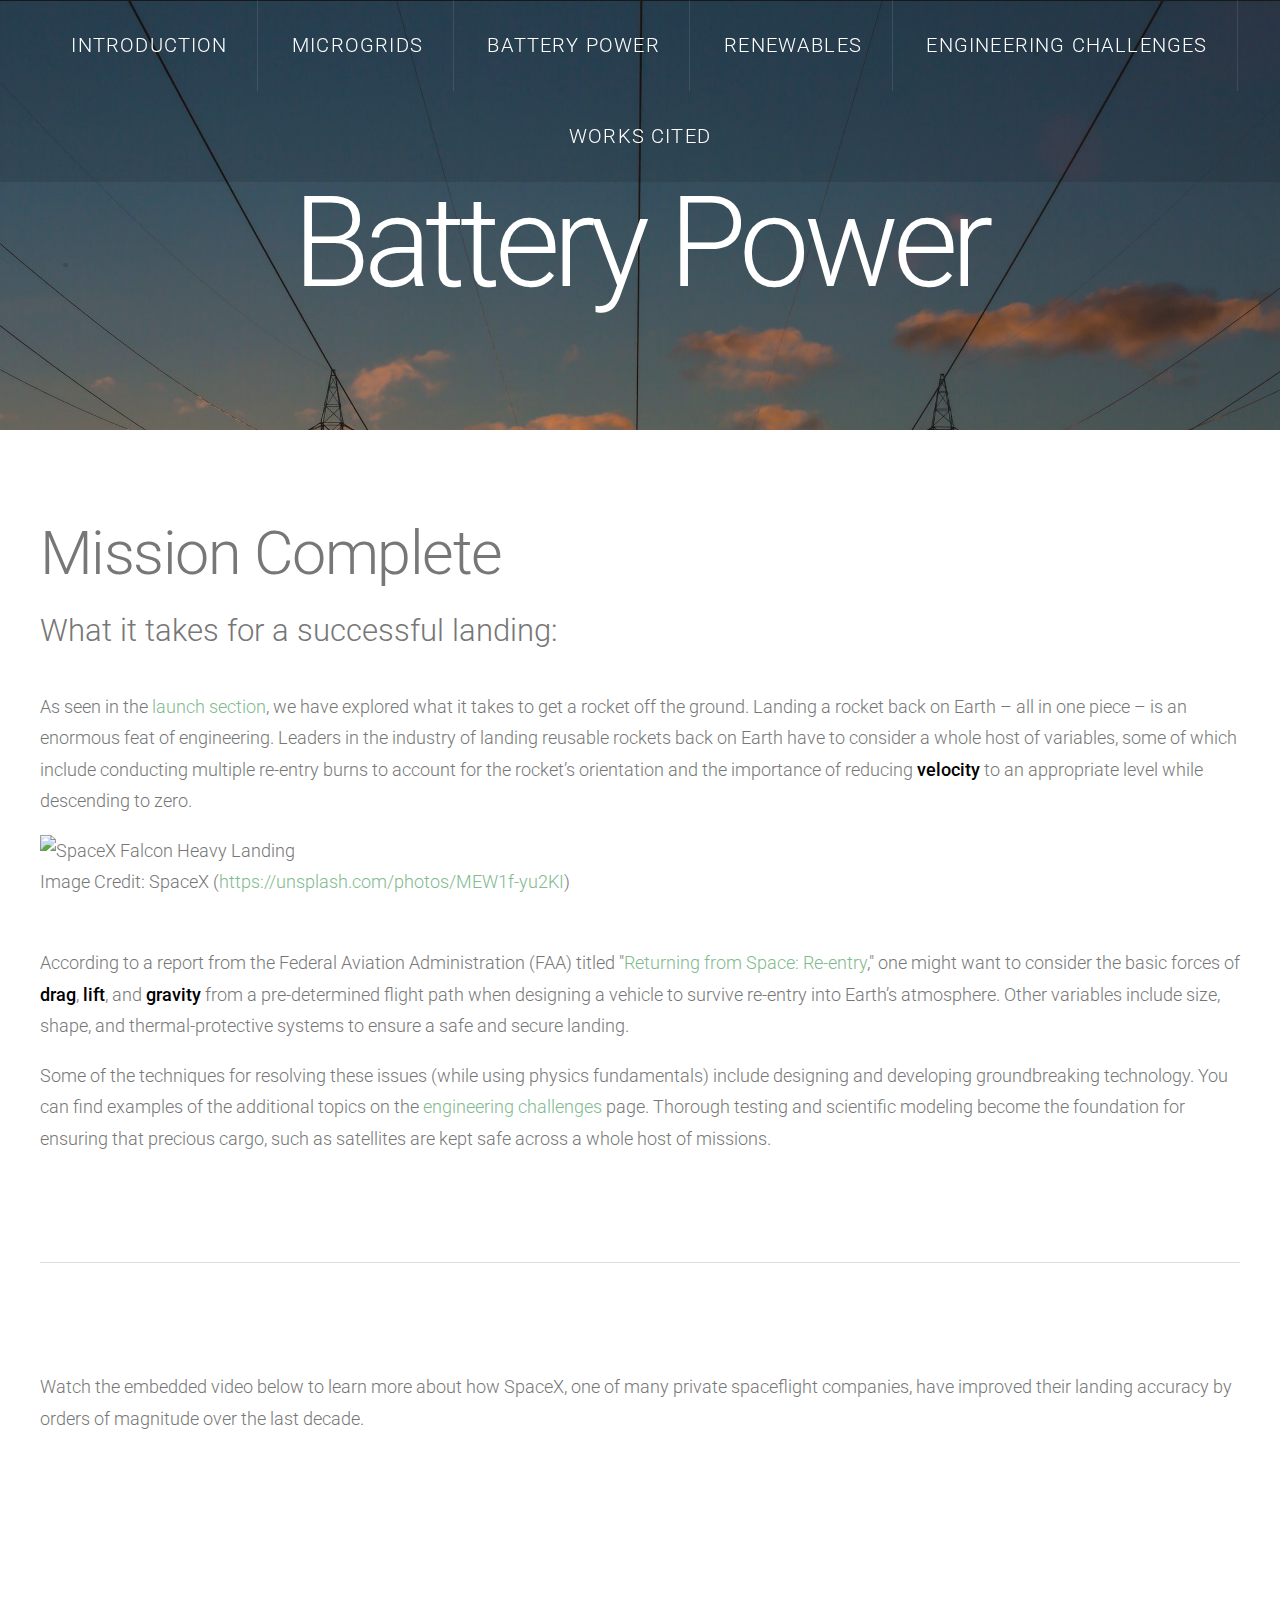
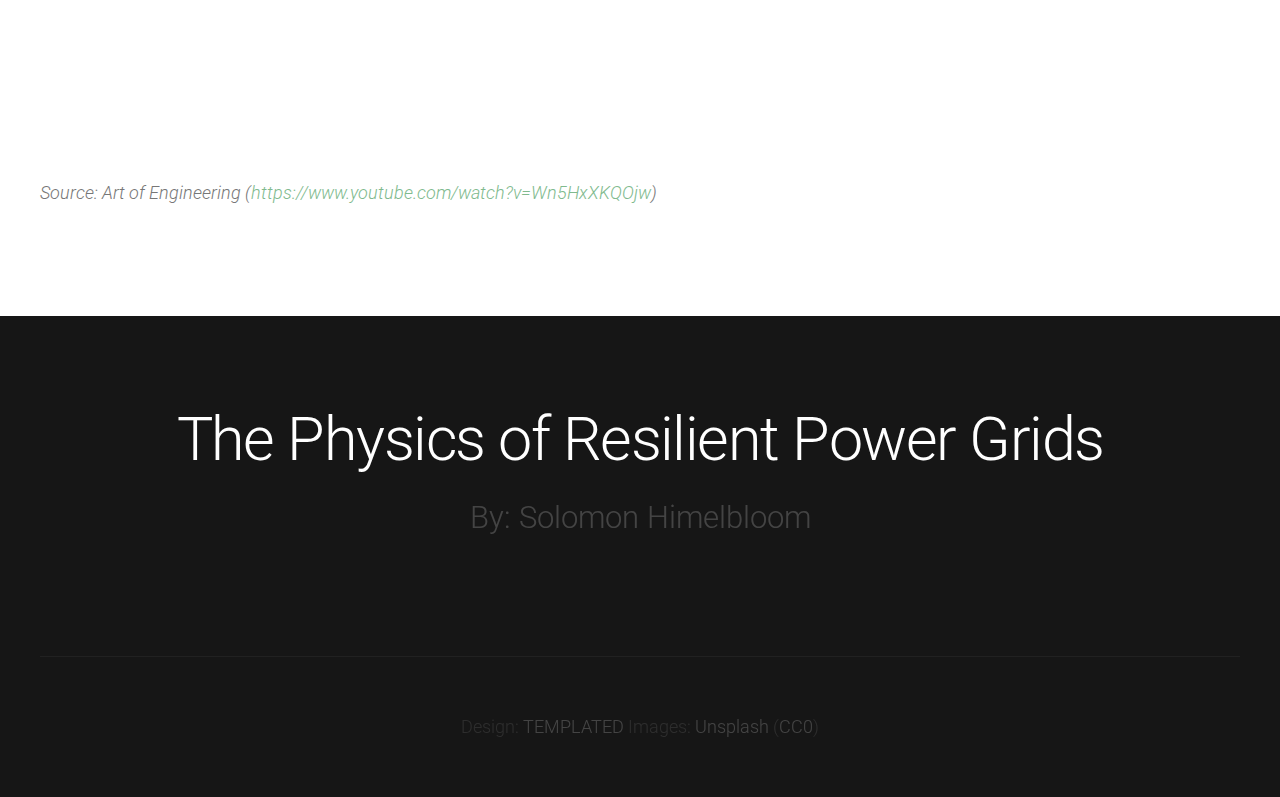
==== commit 0c07b247: "fix: page order (renewables & battery power)" ====
--- a/battery-power.html
+++ b/battery-power.html
@@ -31,8 +31,8 @@
 					<ul>
 						<li><a href="index.html">Introduction</a></li>
 						<li><a href="microgrids.html">Microgrids</a></li>
+						<li class="active"><a href="battery-power.html">Battery Power</a></li>
 						<li><a href="renewables.html">Renewables</a></li>
-						<li class="active"><a href="battery-power.html">Battery Power</a></li>
 						<li><a href="engineering-challenges.html">Engineering Challenges</a></li>
 						<li><a href="works-cited.html">Works Cited</a></li>
 					</ul>
@@ -50,50 +50,36 @@
 	<!-- Header --> 
 
 	<!-- Main -->
-	<div id="main">
-		<div id="content" class="container">
-
-			<div class="row">
-				<section class="6u">
+		<div id="main">
+			<div id="content" class="container">
+				<section>
 					<header>
-						<h2><a href="https://www.nasa.gov/">NASA</a></h2>
+						<h2>Mission Complete</h2>
+						<span class="byline">What it takes for a successful landing:</span>
 					</header>
-					<p>For more than half a century, the National Aeronautics and Space Administration (NASA) has always been considered the monolith in space exploration in the United States. This dramatically changed in the last decade with the <a href="https://www.space.com/12804-nasa-space-shuttle-program-officially-ends.html">end of the Space Shuttle Program in 2011</a>, paving the way for unique collaboration opportunities with the <a href="https://www.space.com/42113-nasa-future-private-spaceflight.html">private sector</a>.</p>
-				</section>				
-				<section class="6u">
-					<header>
-						<h2><a href="https://www.spacex.com/">SpaceX</a></h2>
-					</header>
-					<p>SpaceX is one of many innovative private space flight companies, most known for their Falcon 9 and Dragon missions in collaboration with NASA. This unique partnership between NASA and SpaceX has paved the way for work with the <a href="https://www.nasa.gov/specials/artemis/">Artemis program</a> and additional resupply missions to the International Space Station (ISS). <a href="https://scifli.larc.nasa.gov/past-missions/spacex-collaboration/">More information is linked here</a>.</p>
-				</section>				
-			</div>
-
-			<div class="row">
-				<section class="6u">
-					<header>
-						<h2><a href="https://www.blueorigin.com/">Blue Origin</a></h2>
-					</header>
-					<p>Similar to SpaceX, Blue Origin has been conducting a variety of tests in conjunction with NASA across multiple sectors, including robotics, cargo optimizations, and 3D printing. Both Blue Origin and SpaceX use reusable rockets to improve cost-effectiveness and interoperability between systems. <a href="https://techcrunch.com/2020/11/09/nasa-partners-with-spacex-rocket-lab-blue-origin-and-others-for-test-flights-and-research/">Recent updates on this partnership linked here</a>.</p>
-				</section>				
-				<section class="6u">
-					<header>
-						<h2><a href="https://en.wikipedia.org/wiki/List_of_private_spaceflight_companies">Others</a></h2>
-					</header>
-					<p> In 2016, the Federal Aviation Administration (FAA) estimated the space industry to be worth <a href="https://apps.bea.gov/scb/2019/12-december/1219-commercial-space.htm">more than $150 billion</a>. With this industry heating up in recent years, there are <a href="https://en.wikipedia.org/wiki/List_of_private_spaceflight_companies">numerous private spaceflight companies</a> that are beginning to crop up to fill niche aspects of this ever-changing industry.</p>
-				</section>				
-			</div>
-		
-		</div>
-	</div>
-
-	<!-- Tweet -->
-		<div id="tweet">
-			<div class="container">
-				<section>
-					<blockquote>&ldquo;Look up at the stars and not down at your feet. Try to make sense of what you see, and wonder about what makes the universe exist. Be curious.&rdquo; – Stephen Hawking</blockquote>
+					<p>As seen in the <a href="launch.html">launch section</a>, we have explored what it takes to get a rocket off the ground. Landing a rocket back on Earth – all in one piece – is an enormous feat of engineering. Leaders in the industry of landing reusable rockets back on Earth have to consider a whole host of variables, some of which include conducting multiple re-entry burns to account for the rocket’s orientation and the importance of reducing <strong>velocity</strong> to an appropriate level while descending to zero.</p>
+					<img src="./images/spacex-landing.jpg" style="width:500px;height:600px" alt="SpaceX Falcon Heavy Landing" >
+					<p><small>Image Credit: SpaceX (<a href="https://unsplash.com/photos/MEW1f-yu2KI">https://unsplash.com/photos/MEW1f-yu2KI</a>)</small></p>
+					<br>
+					<p>According to a report from the Federal Aviation Administration (FAA) titled "<a href="https://www.faa.gov/about/office_org/headquarters_offices/avs/offices/aam/cami/library/online_libraries/aerospace_medicine/tutorial/media/iii.4.1.7_returning_from_space.pdf">Returning from Space: Re-entry</a>," one might want to consider the basic forces of <strong>drag</strong>, <strong>lift</strong>, and <strong>gravity</strong> from a pre-determined flight path when designing a vehicle to survive re-entry into Earth’s atmosphere. Other variables include size, shape, and thermal-protective systems to ensure a safe and secure landing.</p>
+					<p>Some of the techniques for resolving these issues (while using physics fundamentals) include designing and developing groundbreaking technology. You can find examples of the additional topics on the <a href="engineering-challenges.html">engineering challenges</a> page. Thorough testing and scientific modeling become the foundation for ensuring that precious cargo, such as satellites are kept safe across a whole host of missions.</p>
+					<hr>
+					<p>Watch the embedded video below to learn more about how SpaceX, one of many private spaceflight companies, have improved their landing accuracy by orders of magnitude over the last decade.</p>
+					<iframe width="560" height="315" src="https://www.youtube.com/embed/Wn5HxXKQOjw" frameborder="0" allow="accelerometer; autoplay; clipboard-write; encrypted-media; gyroscope; picture-in-picture" allowfullscreen></iframe>
+					<p><em>Source: Art of Engineering (<a href="https://www.youtube.com/watch?v=Wn5HxXKQOjw">https://www.youtube.com/watch?v=Wn5HxXKQOjw</a>)</em></p>
 				</section>
 			</div>
 		</div>
+	<!-- /Main -->
+
+	<!-- Tweet -->
+		<!-- <div id="tweet">
+			<div class="container">
+				<section>
+					<blockquote>&ldquo;In posuere eleifend odio. Quisque semper augue mattis wisi. Maecenas ligula. Pellentesque viverra vulputate enim. Aliquam erat volutpat.&rdquo;</blockquote>
+				</section>
+			</div>
+		</div> -->
 	<!-- /Tweet -->
 
 	<!-- Footer -->
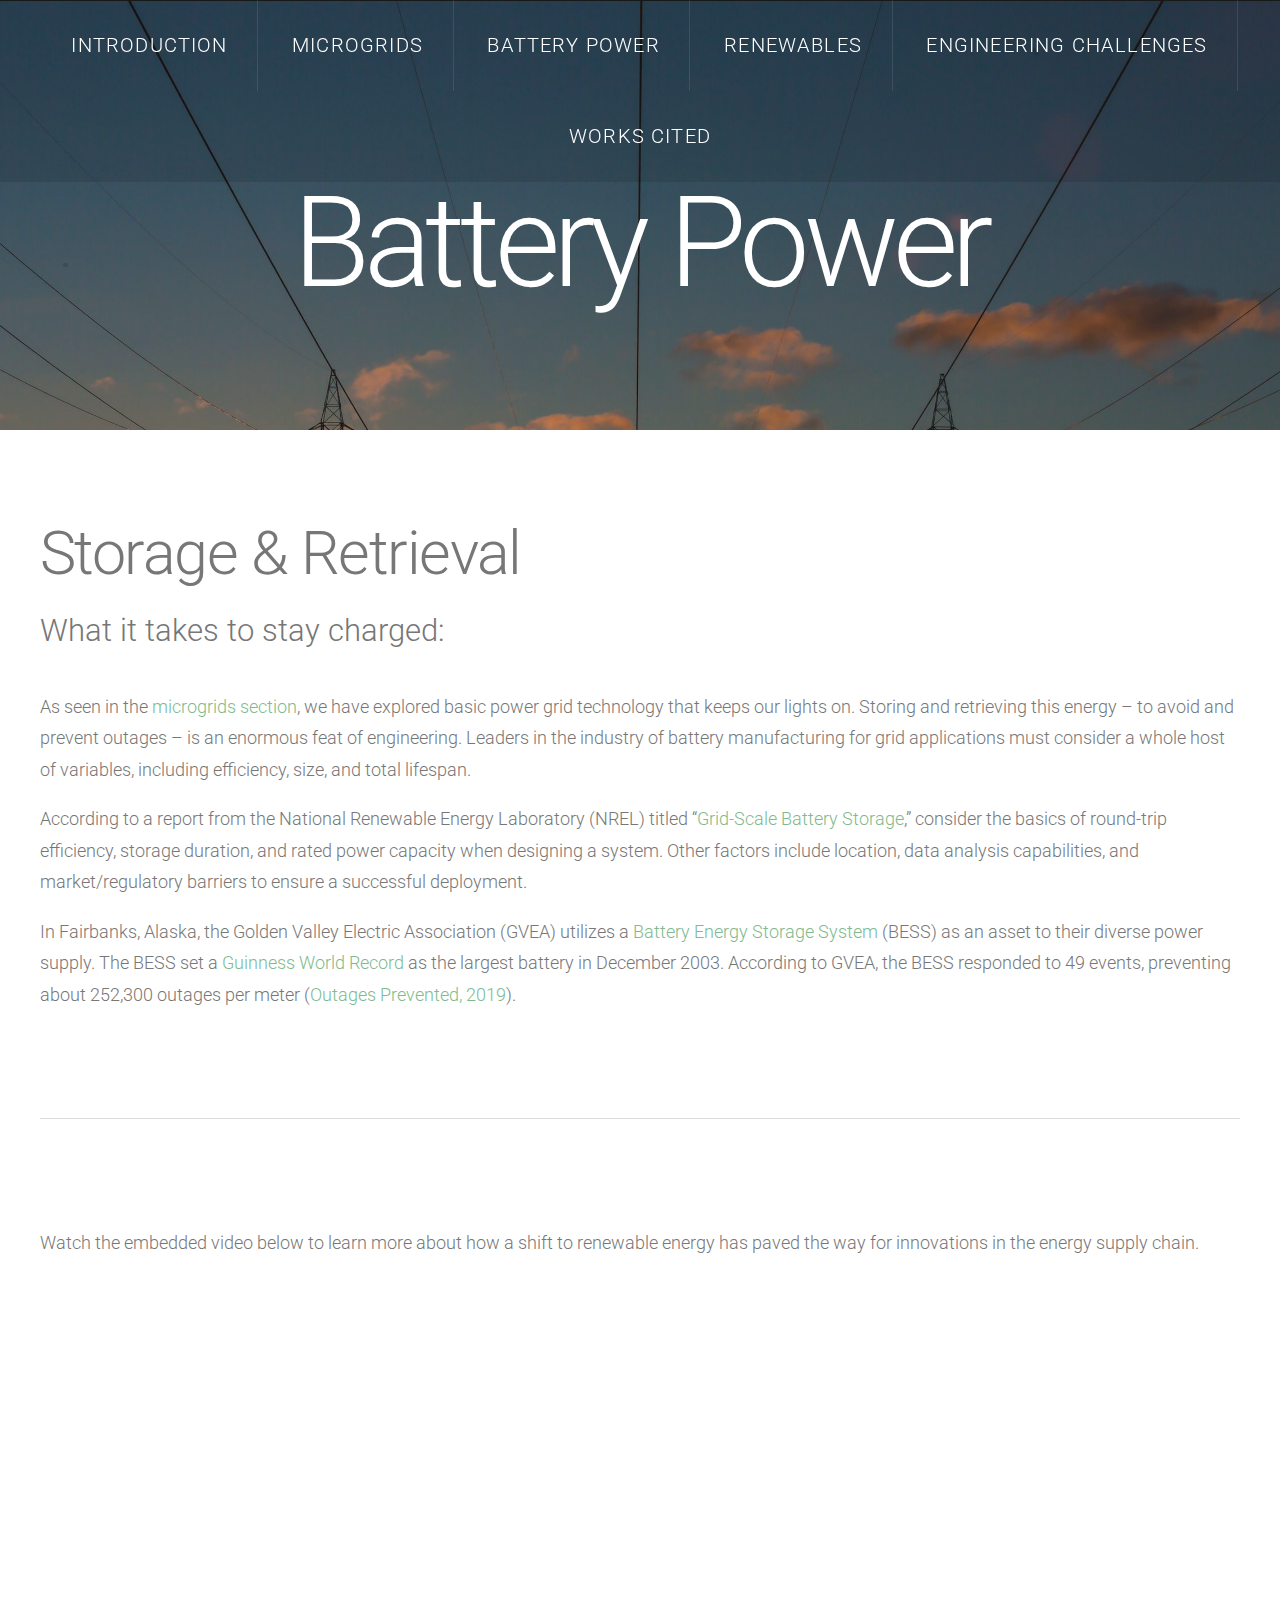
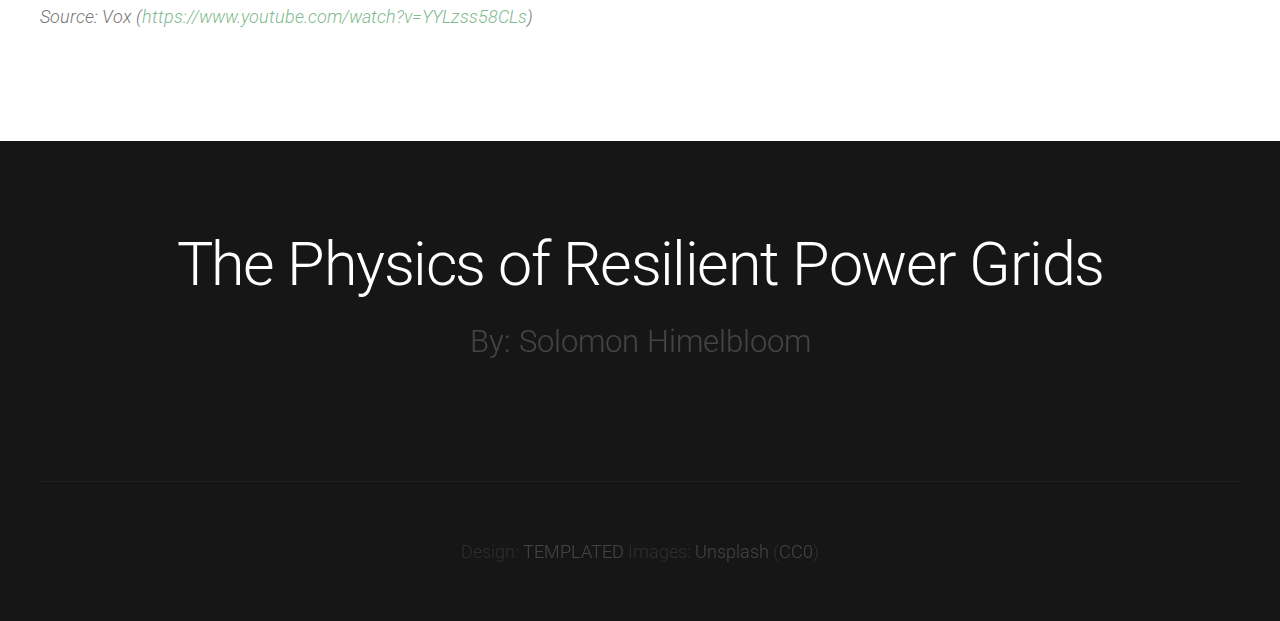
==== commit cc7d799f: "add: battery power & refactor template" ====
--- a/battery-power.html
+++ b/battery-power.html
@@ -54,19 +54,16 @@
 			<div id="content" class="container">
 				<section>
 					<header>
-						<h2>Mission Complete</h2>
-						<span class="byline">What it takes for a successful landing:</span>
+						<h2>Storage & Retrieval</h2>
+						<span class="byline">What it takes to stay charged:</span>
 					</header>
-					<p>As seen in the <a href="launch.html">launch section</a>, we have explored what it takes to get a rocket off the ground. Landing a rocket back on Earth – all in one piece – is an enormous feat of engineering. Leaders in the industry of landing reusable rockets back on Earth have to consider a whole host of variables, some of which include conducting multiple re-entry burns to account for the rocket’s orientation and the importance of reducing <strong>velocity</strong> to an appropriate level while descending to zero.</p>
-					<img src="./images/spacex-landing.jpg" style="width:500px;height:600px" alt="SpaceX Falcon Heavy Landing" >
-					<p><small>Image Credit: SpaceX (<a href="https://unsplash.com/photos/MEW1f-yu2KI">https://unsplash.com/photos/MEW1f-yu2KI</a>)</small></p>
-					<br>
-					<p>According to a report from the Federal Aviation Administration (FAA) titled "<a href="https://www.faa.gov/about/office_org/headquarters_offices/avs/offices/aam/cami/library/online_libraries/aerospace_medicine/tutorial/media/iii.4.1.7_returning_from_space.pdf">Returning from Space: Re-entry</a>," one might want to consider the basic forces of <strong>drag</strong>, <strong>lift</strong>, and <strong>gravity</strong> from a pre-determined flight path when designing a vehicle to survive re-entry into Earth’s atmosphere. Other variables include size, shape, and thermal-protective systems to ensure a safe and secure landing.</p>
-					<p>Some of the techniques for resolving these issues (while using physics fundamentals) include designing and developing groundbreaking technology. You can find examples of the additional topics on the <a href="engineering-challenges.html">engineering challenges</a> page. Thorough testing and scientific modeling become the foundation for ensuring that precious cargo, such as satellites are kept safe across a whole host of missions.</p>
+					<p>As seen in the <a href="microgrids.html">microgrids section</a>, we have explored basic power grid technology that keeps our lights on. Storing and retrieving this energy – to avoid and prevent outages – is an enormous feat of engineering. Leaders in the industry of battery manufacturing for grid applications must consider a whole host of variables, including efficiency, size, and total lifespan.</p>
+					<p>According to a report from the National Renewable Energy Laboratory (NREL) titled “<a href="https://www.nrel.gov/docs/fy19osti/74426.pdf">Grid-Scale Battery Storage</a>,” consider the basics of round-trip efficiency, storage duration, and rated power capacity when designing a system. Other factors include location, data analysis capabilities, and market/regulatory barriers to ensure a successful deployment.</p>
+					<p>In Fairbanks, Alaska, the Golden Valley Electric Association (GVEA) utilizes a <a href="https://www.gvea.com/sources-of-power/">Battery Energy Storage System</a> (BESS) as an asset to their diverse power supply. The BESS set a <a href="https://www.vice.com/en/article/z43q49/behold-the-worlds-largest-battery">Guinness World Record</a> as the largest battery in December 2003. According to GVEA, the BESS responded to 49 events, preventing about 252,300 outages per meter (<a href="https://www.gvea.com/battery-system/">Outages Prevented, 2019</a>).</p>
 					<hr>
-					<p>Watch the embedded video below to learn more about how SpaceX, one of many private spaceflight companies, have improved their landing accuracy by orders of magnitude over the last decade.</p>
-					<iframe width="560" height="315" src="https://www.youtube.com/embed/Wn5HxXKQOjw" frameborder="0" allow="accelerometer; autoplay; clipboard-write; encrypted-media; gyroscope; picture-in-picture" allowfullscreen></iframe>
-					<p><em>Source: Art of Engineering (<a href="https://www.youtube.com/watch?v=Wn5HxXKQOjw">https://www.youtube.com/watch?v=Wn5HxXKQOjw</a>)</em></p>
+					<p>Watch the embedded video below to learn more about how a shift to renewable energy has paved the way for innovations in the energy supply chain.</p>
+					<iframe width="560" height="315" src="https://www.youtube.com/embed/YYLzss58CLs" title="YouTube video player" frameborder="0" allow="accelerometer; autoplay; clipboard-write; encrypted-media; gyroscope; picture-in-picture" allowfullscreen></iframe>
+					<p><em>Source: Vox (<a href="https://www.youtube.com/watch?v=YYLzss58CLs">https://www.youtube.com/watch?v=YYLzss58CLs</a>)</em></p>
 				</section>
 			</div>
 		</div>
